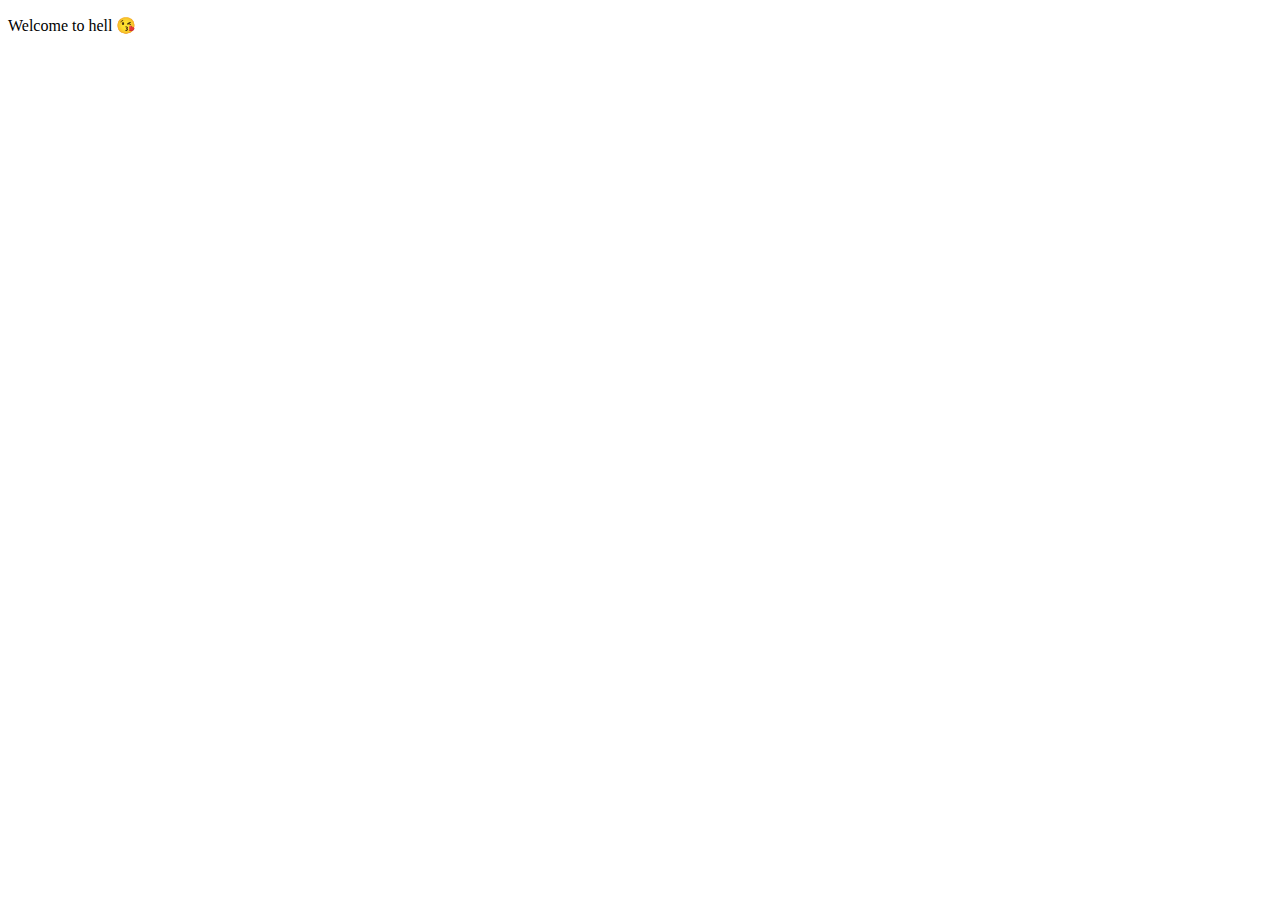
==== index.html @ 88acbb08 "Initial commit" ====
<!DOCTYPE html>
<html lang="en">
<head>
    <meta charset="UTF-8">
    <meta name="viewport" content="width=device-width, initial-scale=1.0">
    <meta http-equiv="X-UA-Compatible" content="ie=edge">
    <title>Online?</title>
</head>
<body>
    <p>Welcome to hell 😘</p>
</body>
</html>
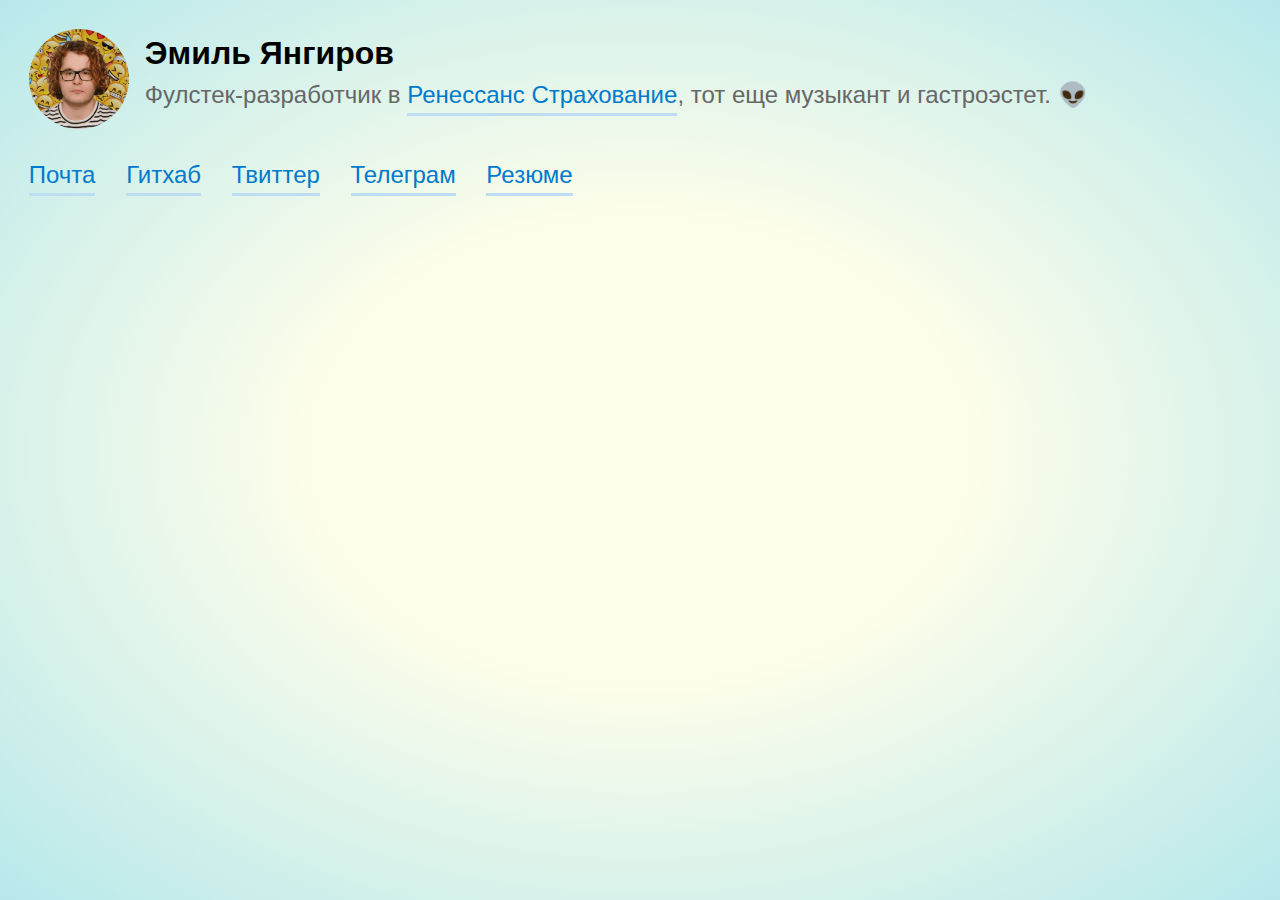
==== commit 787ed81c: "Update" ====
--- a/index.html
+++ b/index.html
@@ -1,12 +1,61 @@
 <!DOCTYPE html>
-<html lang="en">
+<html lang="ru">
 <head>
     <meta charset="UTF-8">
-    <meta name="viewport" content="width=device-width, initial-scale=1.0">
     <meta http-equiv="X-UA-Compatible" content="ie=edge">
-    <title>Online?</title>
+    <meta name="yandex-verification" content="32eeb7c2a3d06f33" />
+    <meta name="viewport" content="width=device-width, initial-scale=1">
+
+    <title>Эмиль Янгиров</title>
+
+    <meta property="og:url" content="https://yangirov.ru" />
+    <meta property="og:type" content="website" />
+    <meta property="og:image" content="/images/photo.jpg" />
+    <meta property="og:image:width" content="500" />
+    <meta property="og:image:height" content="500" />
+    <meta property="og:image:type" content="image/jpeg" />
+    <meta property="og:title" content="Эмиль Янгиров" />
+    <meta property="og:locale" content="ru" />
+    <meta property="og:site_name" content="Эмиль Янгиров" />
+    <meta property="og:description" content="Фулстек-разработчик в Ренессанс Страхование, тот еще музыкант и гастроэстет." />
+    
+    <link rel="icon" type="image/png" href="/images/photo.jpg" />
+    <link rel="canonical" href="https://yangirov.ru" />
+    <link rel="stylesheet" href="styles/main.css">
 </head>
 <body>
-    <p>Welcome to hell 😘</p>
+    <div class="container">
+        <header class="header">
+            <img
+                class="header_photo"
+                src="images/photo.jpg"
+                alt="Фото Эмиля Янгирова"
+            />
+            <div class="header_text">
+                <h1 class="header_title">Эмиль Янгиров</h1>
+                <p class="header_subtitle">Фулстек-разработчик в <a class="link" rel="noopener noreferrer nofollow" href="https://renins.com" rel="noopener noreferrer nofollow">Ренессанс Страхование</a>, тот еще музыкант и гастроэстет. 👽</p>
+            </div>
+        </header>
+    
+        <main class="content">
+            <ul class="content_contacts">
+                <li class="contacts_item link">
+                    <a rel="me" href="mailto:emil@yangirov.ru">Почта</a>
+                </li>
+                <li class="contacts_item link">
+                    <a rel="me" href="https://github.com/yangirov">Гитхаб</a>
+                </li>
+                <li class="contacts_item link">
+                    <a rel="me" href="https://twitter.com/emil_yangirov">Твиттер</a>
+                </li>
+                <li class="contacts_item link">
+                    <a rel="me" href="https://t.me/yangirov">Телеграм</a>
+                </li>
+                <li class="contacts_item link">
+                    <a rel="me" href="https://career.habr.com/izzypizzy">Резюме</a>
+                </li>
+            </ul>
+        </main>
+    </div>
 </body>
-</html>+</html>
--- a/styles/main.css
+++ b/styles/main.css
@@ -0,0 +1,75 @@
+html,
+body {
+    min-height: 100%;
+}
+html {
+    box-sizing: border-box;
+}
+body {
+    height: 100%;
+    font-family: "avenir next", avenir, -apple-system, BlinkMacSystemFont, 'Segoe UI', Roboto, Oxygen, Ubuntu, Cantarell, 'Open Sans', 'Helvetica Neue', Helvetica, Arial, sans-serif;
+    font-size: 1em;
+    line-height: 1.5;
+    color: #000;
+    background: #fff;
+    background:radial-gradient(ellipse at center, rgba(255,254,234,1) 0%, rgba(255,254,234,1) 35%, #B7E8EB 100%);
+}
+*,
+*::before,
+*::after {
+    box-sizing: inherit;
+    margin: 0;
+    padding: 0
+}
+.container {
+    margin: 0 auto;
+    min-height: 100vh;
+    max-width: 2048px;
+    padding: calc(1rem + 1vw);
+}
+.header {
+    display: flex;
+}
+@media (max-width: 480px) {
+    .header {
+        flex-wrap: wrap;
+    }
+    .header_text {
+        margin-top: 1rem;
+    }
+    .header_subtitle {
+        margin-top: 1rem;
+    }
+}
+.header_photo {
+    width: 100px;
+    height: 100px;
+    border-radius: 50%;
+    margin-right: 1rem;
+}
+.header_subtitle {
+    color: #676767;
+    font-size: 1.5rem;
+}
+.content {
+    margin-top: 1rem;
+    font-size: 1.5rem;
+}
+.content_contacts {
+    list-style: none;
+}
+.contacts_item {
+    display: inline-block;
+    padding: 0.5em 1em 0.5em 0;
+}
+@media (max-width: 480px) {
+    .contacts_item {
+        display: block;
+    }
+}
+a {
+    display: inline-block;
+    color: #007ACC;
+    border-bottom: #BDDEF2 solid 3px;
+    text-decoration: none;
+}